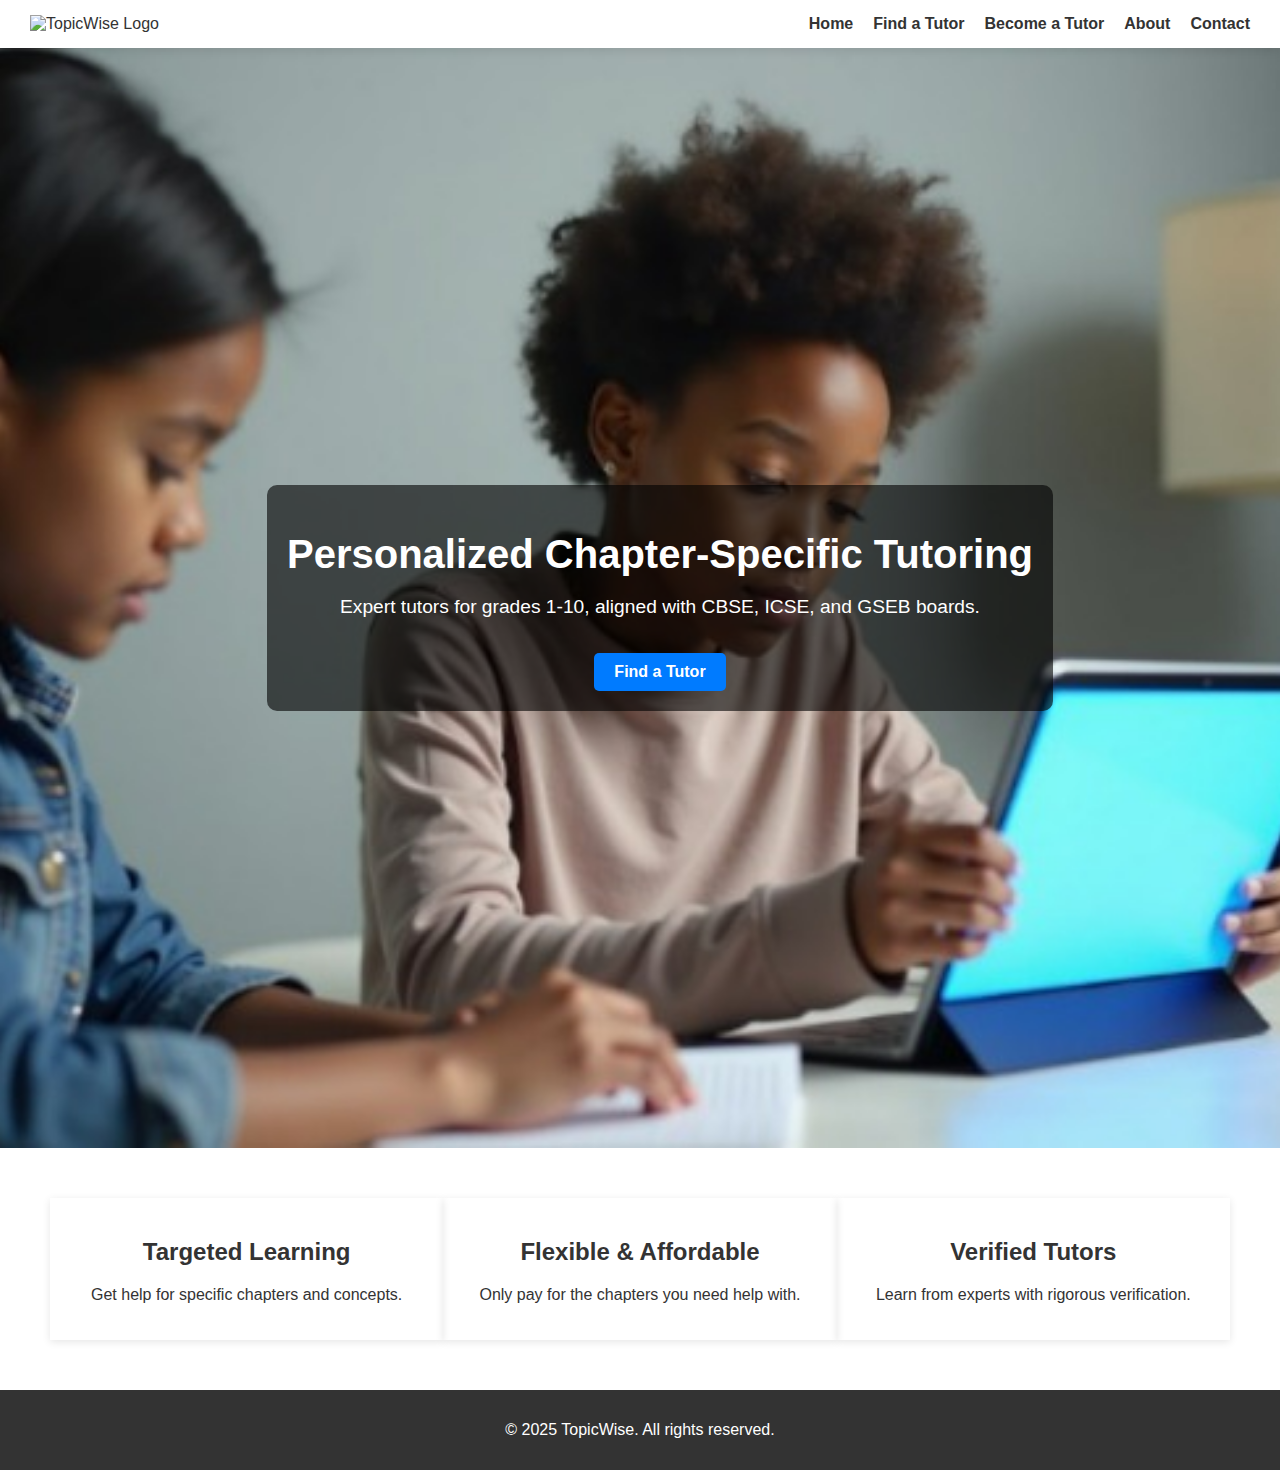
==== index.html @ 2699d39c "Add files via upload" ====
<!DOCTYPE html>
<html lang="en">
<head>
    <meta charset="UTF-8">
    <meta name="viewport" content="width=device-width, initial-scale=1.0">
    <title>TopicWise - Chapter-Specific Tutoring</title>
    <link rel="stylesheet" href="style.css">
</head>
<body>
    <header>
        <div class="logo">
            <img src="images/logo.png" alt="TopicWise Logo">
        </div>
        <nav>
            <ul>
                <li><a href="index.html">Home</a></li>
                <li><a href="find-tutor.html">Find a Tutor</a></li>
                <li><a href="become-tutor.html">Become a Tutor</a></li>
                <li><a href="about.html">About</a></li>
                <li><a href="contact.html">Contact</a></li>
            </ul>
        </nav>
    </header>

   <section class="hero">
    <img src="images/bg.jpg" alt="Tutoring Background" class="hero-bg">
    <div class="hero-text">
        <h1>Personalized Chapter-Specific Tutoring</h1>
        <p>Expert tutors for grades 1-10, aligned with CBSE, ICSE, and GSEB boards.</p>
        <a href="find-tutor.html" class="cta-btn">Find a Tutor</a>
    </div>
</section>


    <section class="features">
        <div class="feature-box">
            <h2>Targeted Learning</h2>
            <p>Get help for specific chapters and concepts.</p>
        </div>
        <div class="feature-box">
            <h2>Flexible & Affordable</h2>
            <p>Only pay for the chapters you need help with.</p>
        </div>
        <div class="feature-box">
            <h2>Verified Tutors</h2>
            <p>Learn from experts with rigorous verification.</p>
        </div>
    </section>

    <footer>
        <p>&copy; 2025 TopicWise. All rights reserved.</p>
    </footer>
</body>
</html>
---- style.css ----
/* General Styles */
body {
    font-family: Arial, sans-serif;
    margin: 0;
    padding: 0;
    background-color: #f9f9f9;
    color: #333;
}

/* Header */
header {
    display: flex;
    justify-content: space-between;
    align-items: center;
    background: white;
    padding: 15px 30px;
    box-shadow: 0 2px 10px rgba(0, 0, 0, 0.1);
}

.logo img {
    height: 50px;
}

nav ul {
    list-style: none;
    margin: 0;
    padding: 0;
    display: flex;
}

nav ul li {
    margin-left: 20px;
}

nav ul li a {
    text-decoration: none;
    color: #333;
    font-weight: bold;
}

/* Hero Section */
.hero {
    background: url('images/background.jpg') no-repeat center center/cover;
    color: white;
    text-align: center;
    padding: 100px 20px;
}

.hero h1 {
    font-size: 2.5rem;
    margin-bottom: 10px;
}

.hero p {
    font-size: 1.2rem;
}

.cta-btn {
    display: inline-block;
    padding: 10px 20px;
    background: #007BFF;
    color: white;
    text-decoration: none;
    font-weight: bold;
    margin-top: 15px;
    border-radius: 5px;
}

/* Features Section */
.features {
    display: flex;
    justify-content: space-around;
    padding: 50px;
    text-align: center;
    background: white;
}

.feature-box {
    width: 30%;
    padding: 20px;
    box-shadow: 0 2px 8px rgba(0, 0, 0, 0.1);
}

/* Footer */
footer {
    text-align: center;
    padding: 15px;
    background: #333;
    color: white;
}
/* Form Styling */
form {
    max-width: 400px;
    margin: 20px auto;
    display: flex;
    flex-direction: column;
}

input, select, textarea {
    padding: 10px;
    margin: 10px 0;
    border: 1px solid #ccc;
    border-radius: 5px;
}

button {
    padding: 10px;
    background: #007BFF;
    color: white;
    border: none;
    border-radius: 5px;
    cursor: pointer;
}

button:hover {
    background: #0056b3;
}
/* Hero Section */
.hero {
    position: relative;
    width: 100%;
    height: 100vh;
    display: flex;
    justify-content: center;
    align-items: center;
    text-align: center;
    overflow: hidden;
}

/* Background Image */
.hero-bg {
    position: absolute;
    width: 100%;
    height: 100%;
    object-fit: cover;
    z-index: -1;
}

/* Text Background Shape */
.hero-text {
    background: rgba(0, 0, 0, 0.6); /* Semi-transparent black */
    padding: 20px;
    border-radius: 10px;
    color: white;
}
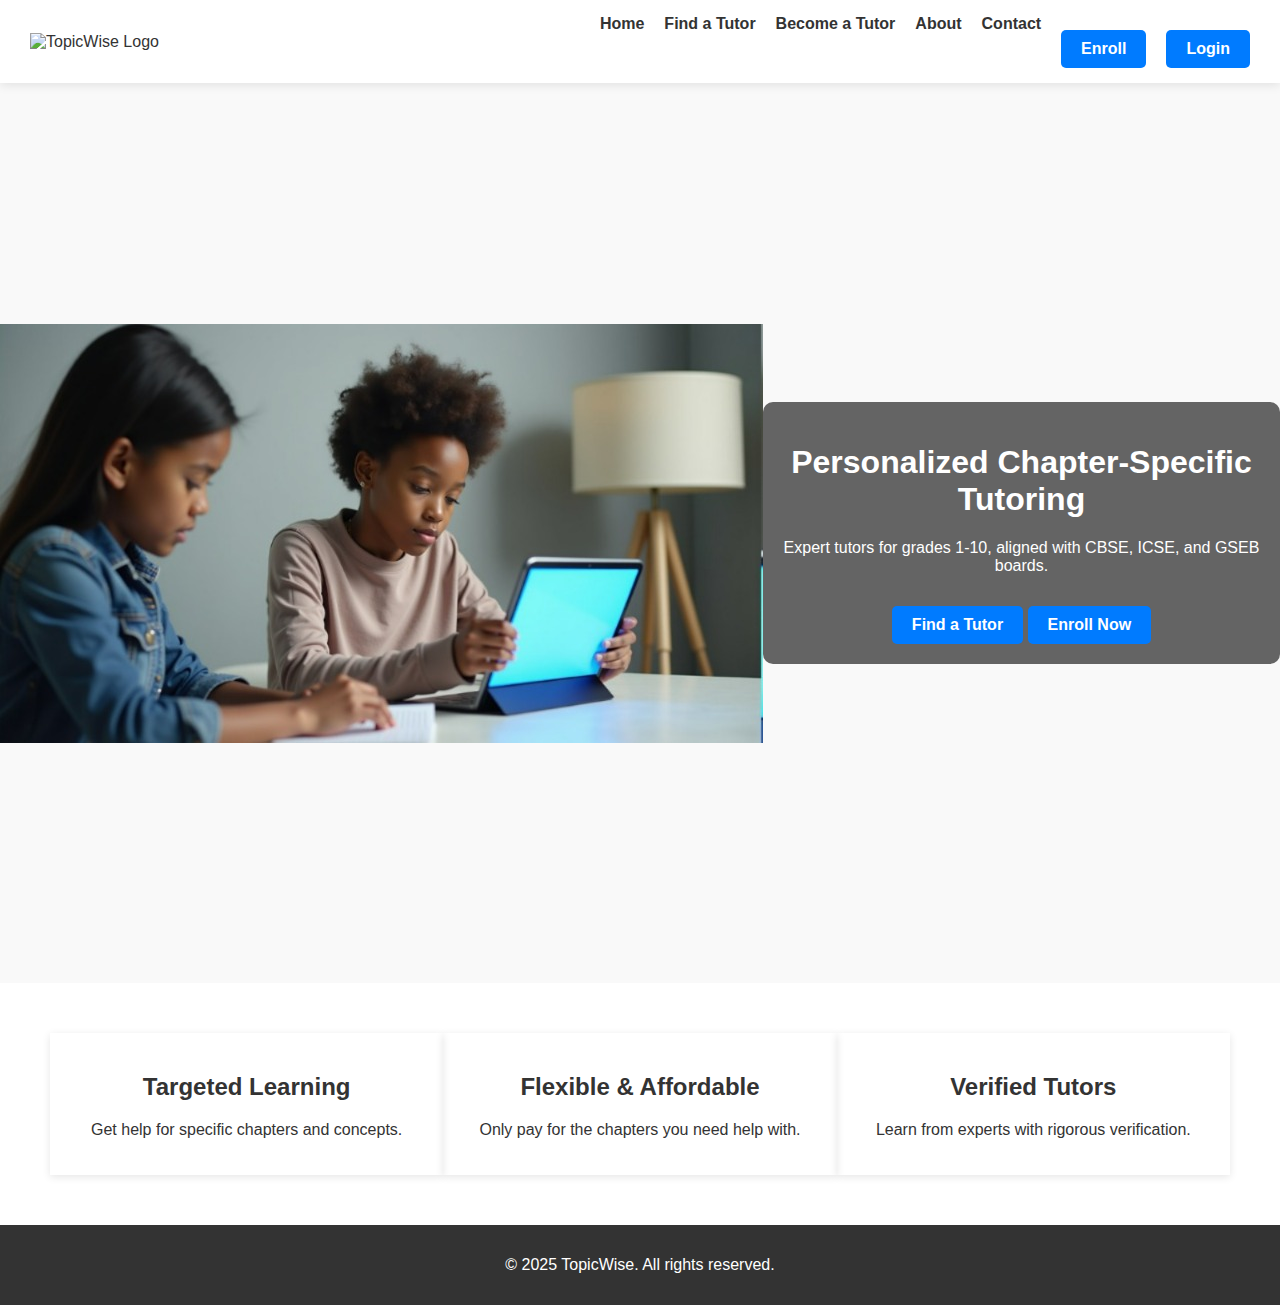
==== commit a7e5cf64: "Update index.html" ====
--- a/index.html
+++ b/index.html
@@ -18,6 +18,8 @@
                 <li><a href="become-tutor.html">Become a Tutor</a></li>
                 <li><a href="about.html">About</a></li>
                 <li><a href="contact.html">Contact</a></li>
+                <li><a href="enroll.html" class="cta-btn">Enroll</a></li> 
+                <li><a href="login.html" class="cta-btn">Login</a></li>
             </ul>
         </nav>
     </header>
@@ -28,9 +30,9 @@
         <h1>Personalized Chapter-Specific Tutoring</h1>
         <p>Expert tutors for grades 1-10, aligned with CBSE, ICSE, and GSEB boards.</p>
         <a href="find-tutor.html" class="cta-btn">Find a Tutor</a>
+        <a href="enroll.html" class="cta-btn">Enroll Now</a>
     </div>
 </section>
-
 
     <section class="features">
         <div class="feature-box">
--- a/style.css
+++ b/style.css
@@ -40,19 +40,22 @@
 
 /* Hero Section */
 .hero {
+    position: relative;
+    width: 100%;
+    height: 100vh;
+    display: flex;
+    justify-content: center;
+    align-items: center;
+    text-align: center;
+    overflow: hidden;
     background: url('images/background.jpg') no-repeat center center/cover;
-    color: white;
-    text-align: center;
-    padding: 100px 20px;
-}
-
-.hero h1 {
-    font-size: 2.5rem;
-    margin-bottom: 10px;
-}
-
-.hero p {
-    font-size: 1.2rem;
+}
+
+.hero-text {
+    background: rgba(0, 0, 0, 0.6); /* Semi-transparent black */
+    padding: 20px;
+    border-radius: 10px;
+    color: white;
 }
 
 .cta-btn {
@@ -88,17 +91,18 @@
     background: #333;
     color: white;
 }
-/* Form Styling */
+
+/* Form Styling (General) */
 form {
     max-width: 400px;
     margin: 20px auto;
     display: flex;
     flex-direction: column;
+    gap: 10px;
 }
 
 input, select, textarea {
     padding: 10px;
-    margin: 10px 0;
     border: 1px solid #ccc;
     border-radius: 5px;
 }
@@ -115,31 +119,94 @@
 button:hover {
     background: #0056b3;
 }
-/* Hero Section */
-.hero {
-    position: relative;
+
+/* ====== LOGIN PAGE (Student/Parent Toggle) ====== */
+.login-container {
+    max-width: 400px;
+    margin: 50px auto;
+    padding: 20px;
+    background: white;
+    border-radius: 10px;
+    box-shadow: 0 2px 8px rgba(0, 0, 0, 0.1);
+    text-align: center;
+}
+
+.login-container h1 {
+    font-size: 1.8rem;
+}
+
+.toggle-buttons {
+    display: flex;
+    justify-content: space-around;
+    margin: 15px 0;
+}
+
+.toggle-btn {
+    flex: 1;
+    padding: 10px;
+    border: 2px solid #ccc;
+    border-radius: 5px;
+    background: white;
+    cursor: pointer;
+    font-weight: bold;
+}
+
+.toggle-btn.active {
+    background: #007BFF;
+    color: white;
+    border-color: #007BFF;
+}
+
+/* ====== ENROLLMENT FORM ====== */
+.enroll-section {
+    text-align: center;
+    padding: 40px;
+}
+
+.enroll-section h1 {
+    font-size: 2rem;
+    color: #333;
+}
+
+.enroll-section p {
+    color: #666;
+    margin-bottom: 20px;
+}
+
+.enroll-form {
+    max-width: 400px;
+    margin: auto;
+    display: flex;
+    flex-direction: column;
+    gap: 15px;
+    background: white;
+    padding: 20px;
+    border-radius: 10px;
+    box-shadow: 0 2px 8px rgba(0, 0, 0, 0.1);
+}
+
+.enroll-form label {
+    text-align: left;
+    font-weight: bold;
+}
+
+.enroll-form input, .enroll-form select {
     width: 100%;
-    height: 100vh;
-    display: flex;
-    justify-content: center;
-    align-items: center;
-    text-align: center;
-    overflow: hidden;
-}
-
-/* Background Image */
-.hero-bg {
-    position: absolute;
-    width: 100%;
-    height: 100%;
-    object-fit: cover;
-    z-index: -1;
-}
-
-/* Text Background Shape */
-.hero-text {
-    background: rgba(0, 0, 0, 0.6); /* Semi-transparent black */
-    padding: 20px;
-    border-radius: 10px;
-    color: white;
-}
+    padding: 10px;
+    border: 1px solid #ddd;
+    border-radius: 5px;
+}
+
+.enroll-form .cta-btn {
+    background-color: #007BFF;
+    color: white;
+    border: none;
+    padding: 12px;
+    font-size: 1em;
+    border-radius: 5px;
+    cursor: pointer;
+}
+
+.enroll-form .cta-btn:hover {
+    background-color: #0056b3;
+}
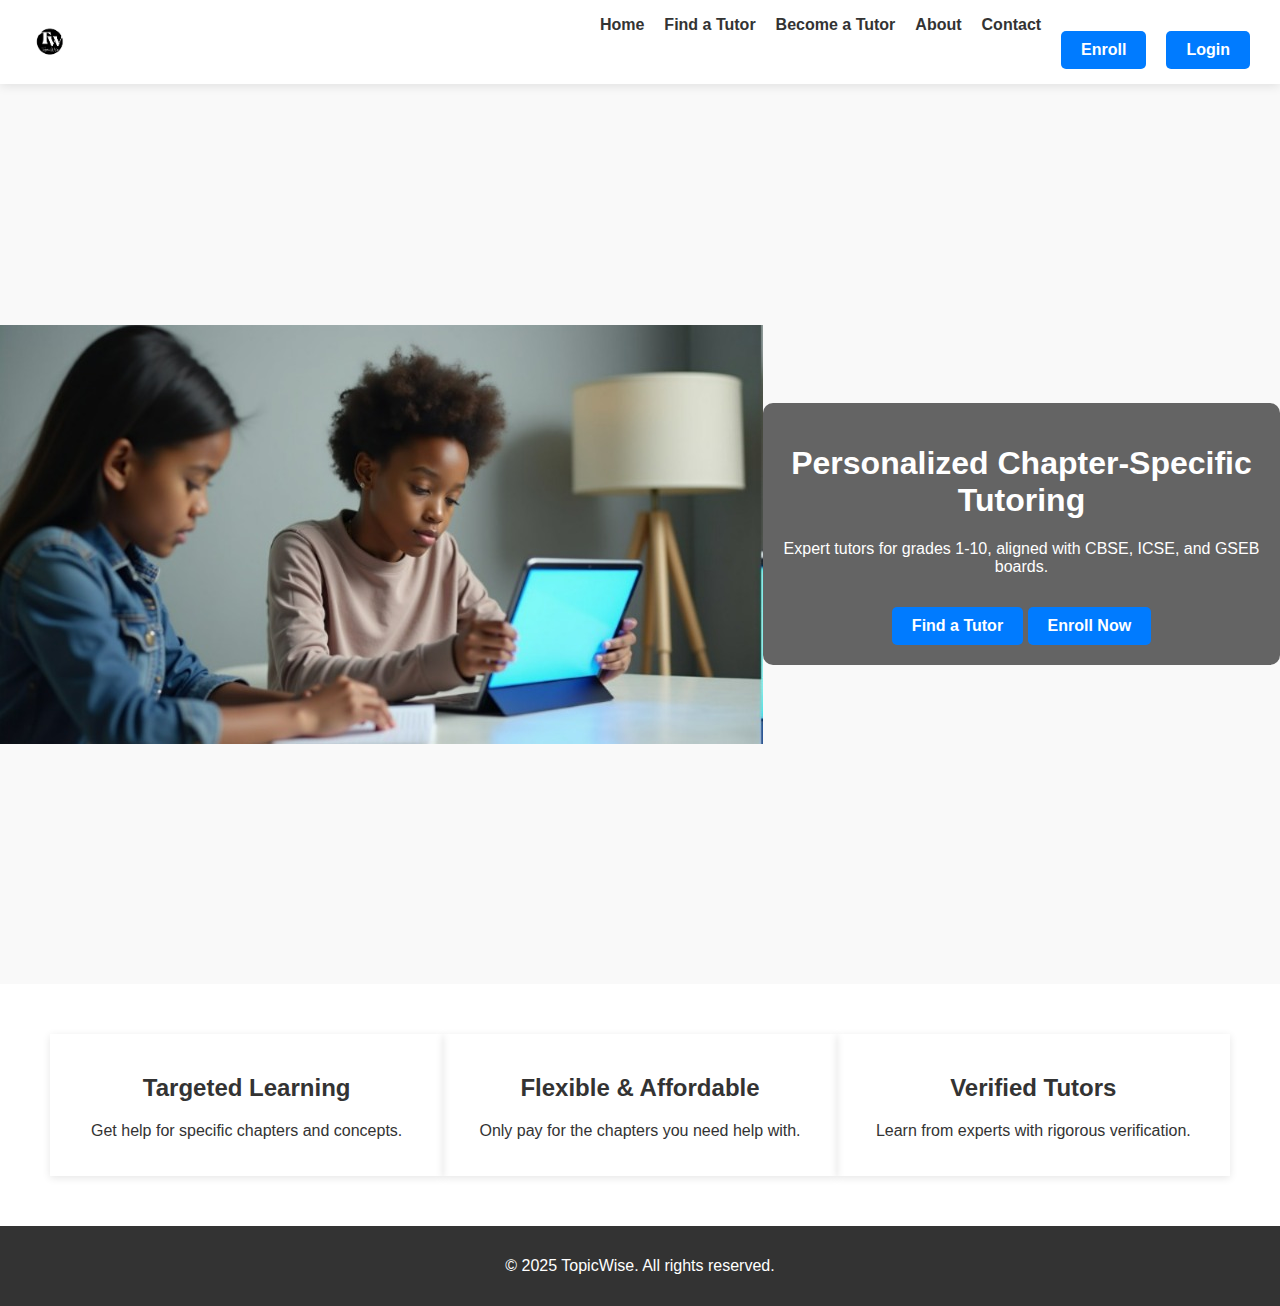
==== commit 016c104c: "Update index.html" ====
--- a/index.html
+++ b/index.html
@@ -9,7 +9,7 @@
 <body>
     <header>
         <div class="logo">
-            <img src="images/logo.png" alt="TopicWise Logo">
+            <img src="images/logo.jpg" alt="TopicWise Logo">
         </div>
         <nav>
             <ul>
